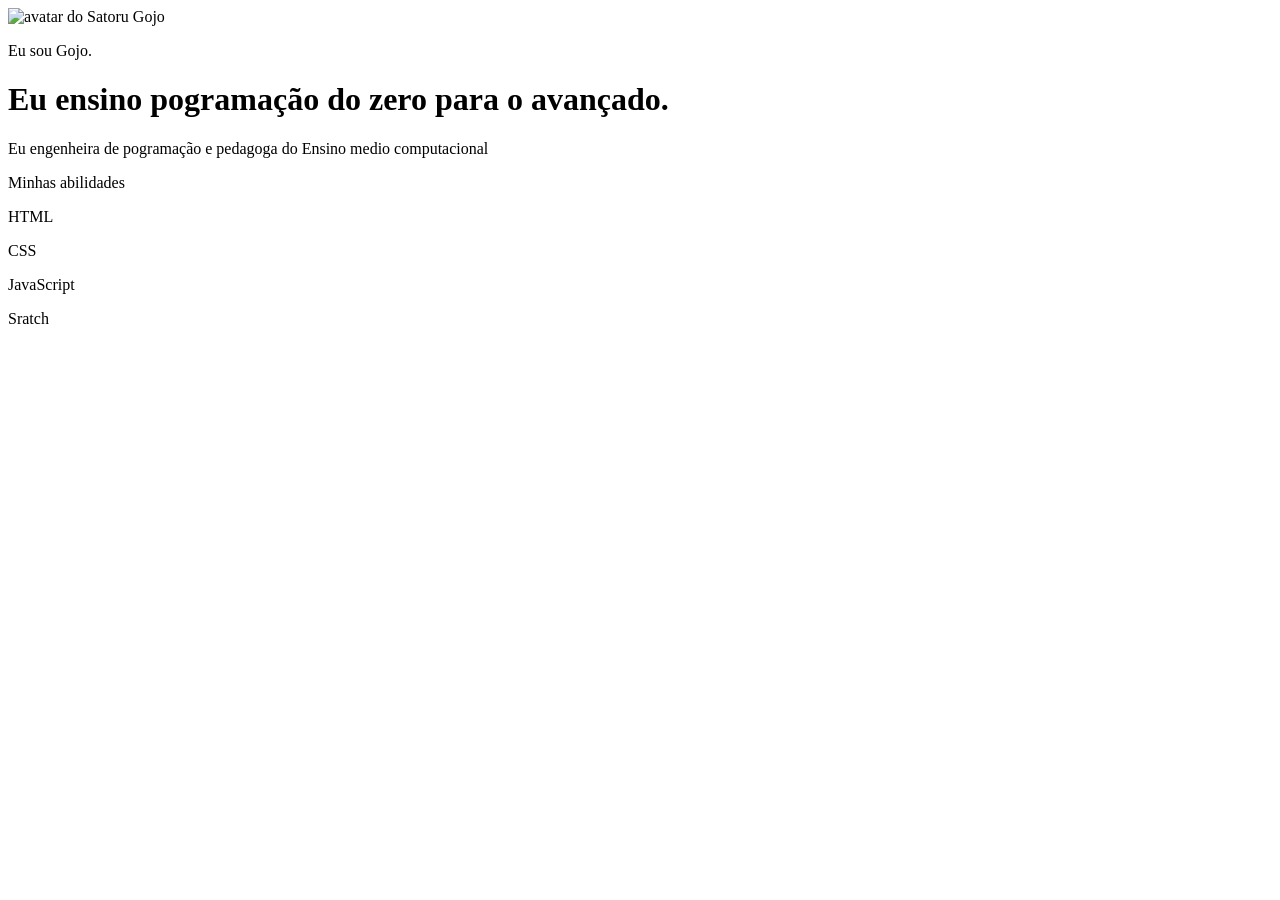
==== Bruno 2B/Index.html @ 33d9b76f "Add files via upload" ====
<!DOCTYPE html>
<html lang="en">
<head>
    <meta charset="UTF-8">
    <meta name="viewport" content="width=device-width, initial-scale=1.0">
    <title>Meu portifolio</title>
</head>
<body>
    <img src="Roxo vazio" alt="avatar do Satoru Gojo" srcaet="">
<p>Eu sou Gojo.</p>
<h1>Eu ensino pogramação do zero para o avançado.</h1>
<p>Eu engenheira de pogramação e pedagoga do Ensino medio computacional</p>
<div>Minhas abilidades</div>
<p>HTML</p>
<p>CSS</p>
<p>JavaScript</p>
<p>Sratch</p>
</body>
</html>
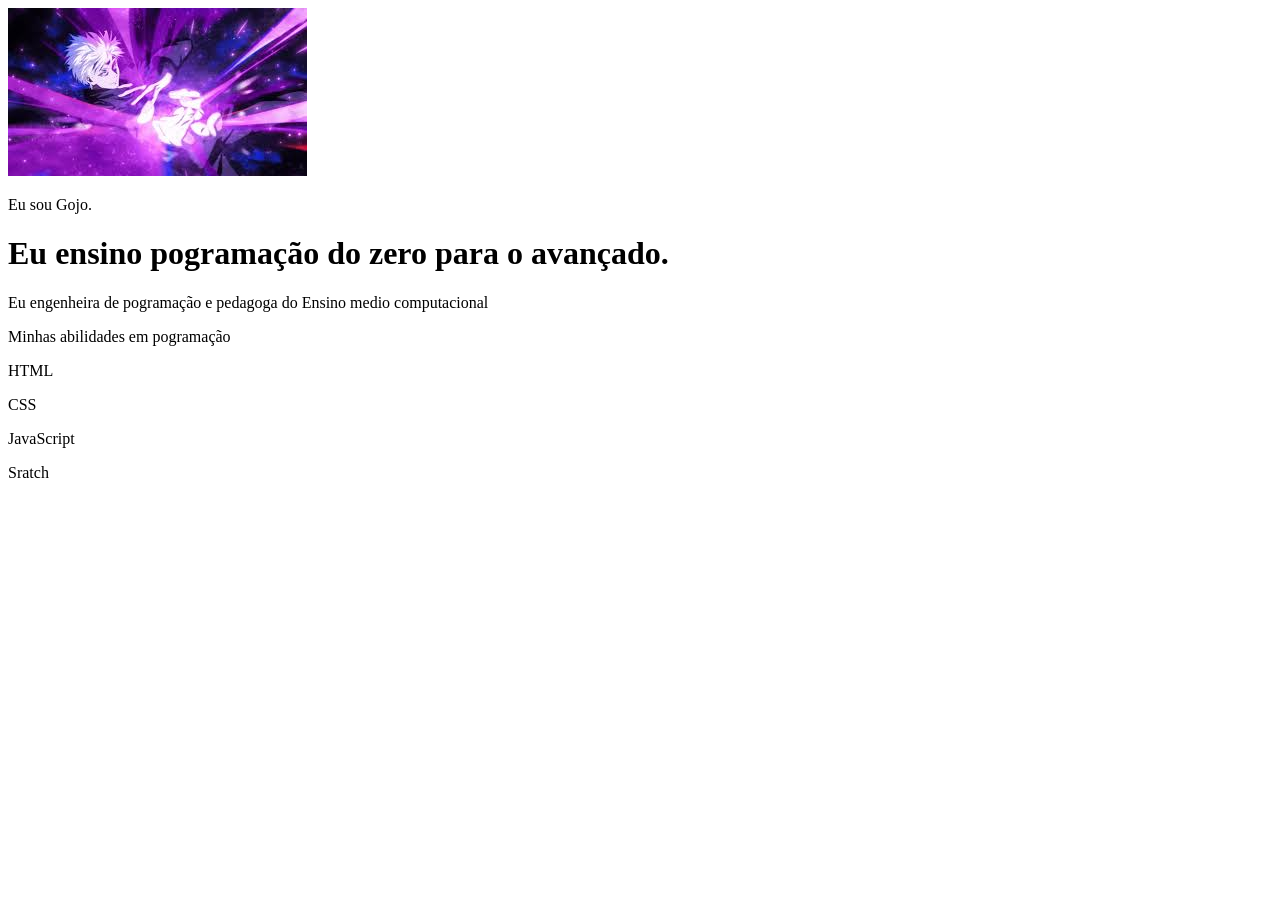
==== commit c99e89db: "Add files via upload" ====
--- a/Bruno 2B/Index.html
+++ b/Bruno 2B/Index.html
@@ -6,14 +6,17 @@
     <title>Meu portifolio</title>
 </head>
 <body>
-    <img src="Roxo vazio" alt="avatar do Satoru Gojo" srcaet="">
+    <HEADER class="container">
+    <img src="img/Roxo vazio.jpeg" alt="avatar do Satoru Gojo" sarset="">
 <p>Eu sou Gojo.</p>
 <h1>Eu ensino pogramação do zero para o avançado.</h1>
 <p>Eu engenheira de pogramação e pedagoga do Ensino medio computacional</p>
-<div>Minhas abilidades</div>
+<div>Minhas abilidades em pogramação</div>
 <p>HTML</p>
 <p>CSS</p>
 <p>JavaScript</p>
 <p>Sratch</p>
+    </HEADER>
 </body>
+
 </html>
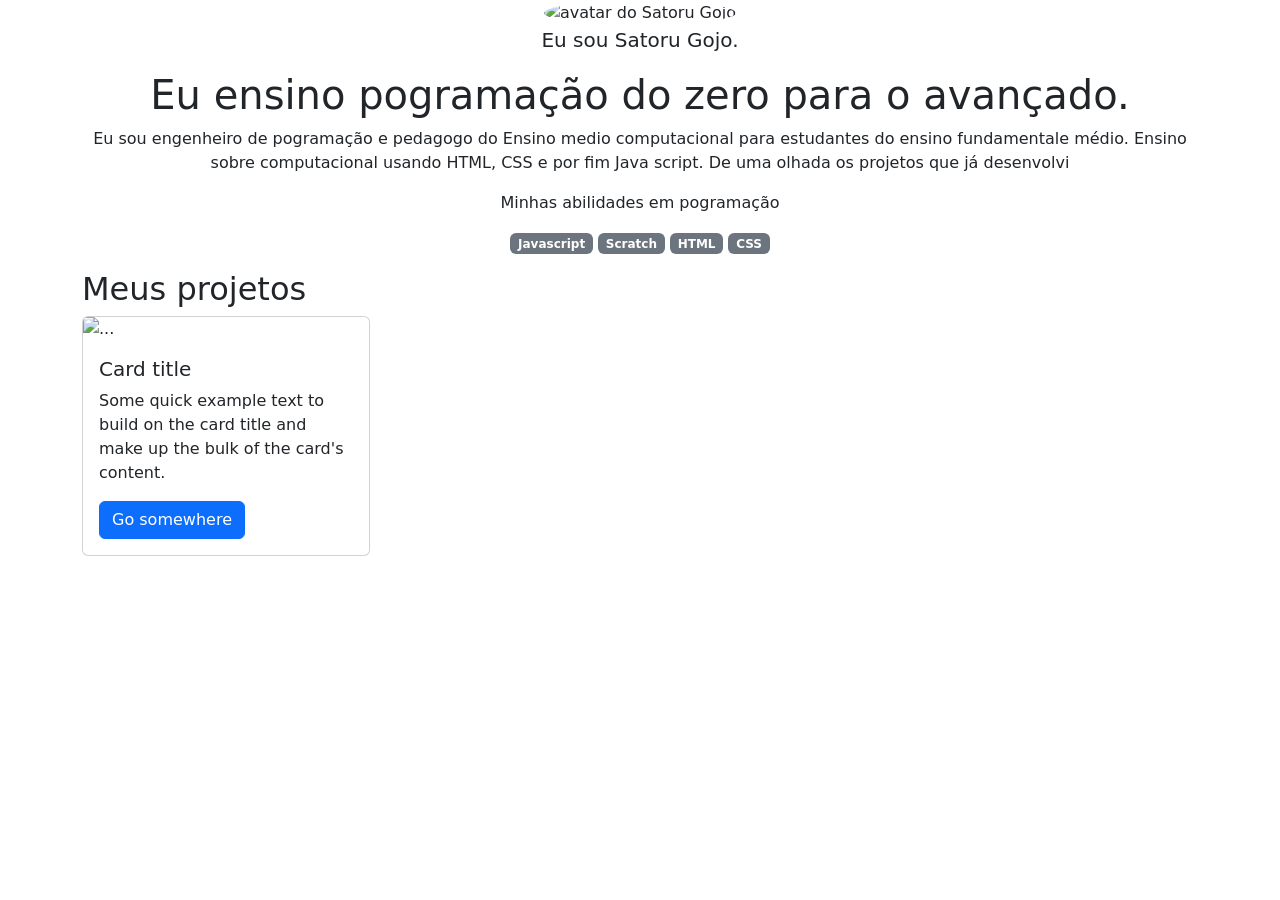
==== commit dffe9660: "Add files via upload" ====
--- a/Bruno 2B/Index.html
+++ b/Bruno 2B/Index.html
@@ -1,22 +1,45 @@
 <!DOCTYPE html>
-<html lang="en">
+<html lang="pt-br">
 <head>
     <meta charset="UTF-8">
     <meta name="viewport" content="width=device-width, initial-scale=1.0">
+    <link href="https://cdn.jsdelivr.net/npm/bootstrap@5.3.2/dist/css/bootstrap.min.css" rel="stylesheet">
+    <link rel= "stylesheet" href="style.CSS">
     <title>Meu portifolio</title>
 </head>
+
 <body>
-    <HEADER class="container">
-    <img src="img/Roxo vazio.jpeg" alt="avatar do Satoru Gojo" sarset="">
-<p>Eu sou Gojo.</p>
-<h1>Eu ensino pogramação do zero para o avançado.</h1>
-<p>Eu engenheira de pogramação e pedagoga do Ensino medio computacional</p>
-<div>Minhas abilidades em pogramação</div>
-<p>HTML</p>
-<p>CSS</p>
-<p>JavaScript</p>
-<p>Sratch</p>
-    </HEADER>
-</body>
+        <header class="container text-center">
+             <img src="img/Inifnite void.webp" alt="avatar do Satoru Gojo" class="rounded-circle" width="350" height="200" srcset="">
+             <p class="lead">Eu sou Satoru Gojo.</p>
+             <h1>Eu ensino pogramação do zero para o avançado.</h1>
+             <p>Eu sou engenheiro de pogramação e pedagogo do Ensino medio computacional para estudantes do ensino fundamentale médio. 
+                Ensino sobre computacional usando HTML, CSS e por fim Java script. De uma olhada os projetos que já desenvolvi</p>
+             <p>Minhas abilidades em pogramação</p>
+             <div>
+                <p class="badge bg-secondary">Javascript</p>
+                <p class="badge bg-secondary">Scratch</p>
+                <p class="badge bg-secondary">HTML</p>
+                <p class="badge bg-secondary">CSS</p>
+            </div>
+        </Header>
+        <main class="container">
+            <h2>Meus projetos</h2>
+            <div class="row">
+                <div class="col-md-4">
+                    <div class="card" style="width: 18rem;">
+                        <img src="..." class="card-img-top" alt="...">
+                        <div class="card-body">
+                          <h5 class="card-title">Card title</h5>
+                          <p class="card-text">Some quick example text to build on the card title and make up the bulk of the card's content.</p>
+                          <a href="#" class="btn btn-primary">Go somewhere</a>
+                        </div>
+                      </div>
+                </div>
+            </div>
 
-</html>+
+        <script src="https://cdn.jsdelivr.net/npm/bootstrap@5.3.2/dist/js/bootstrap.bundle.min.js"></script>
+   </body>
+
+   </html>
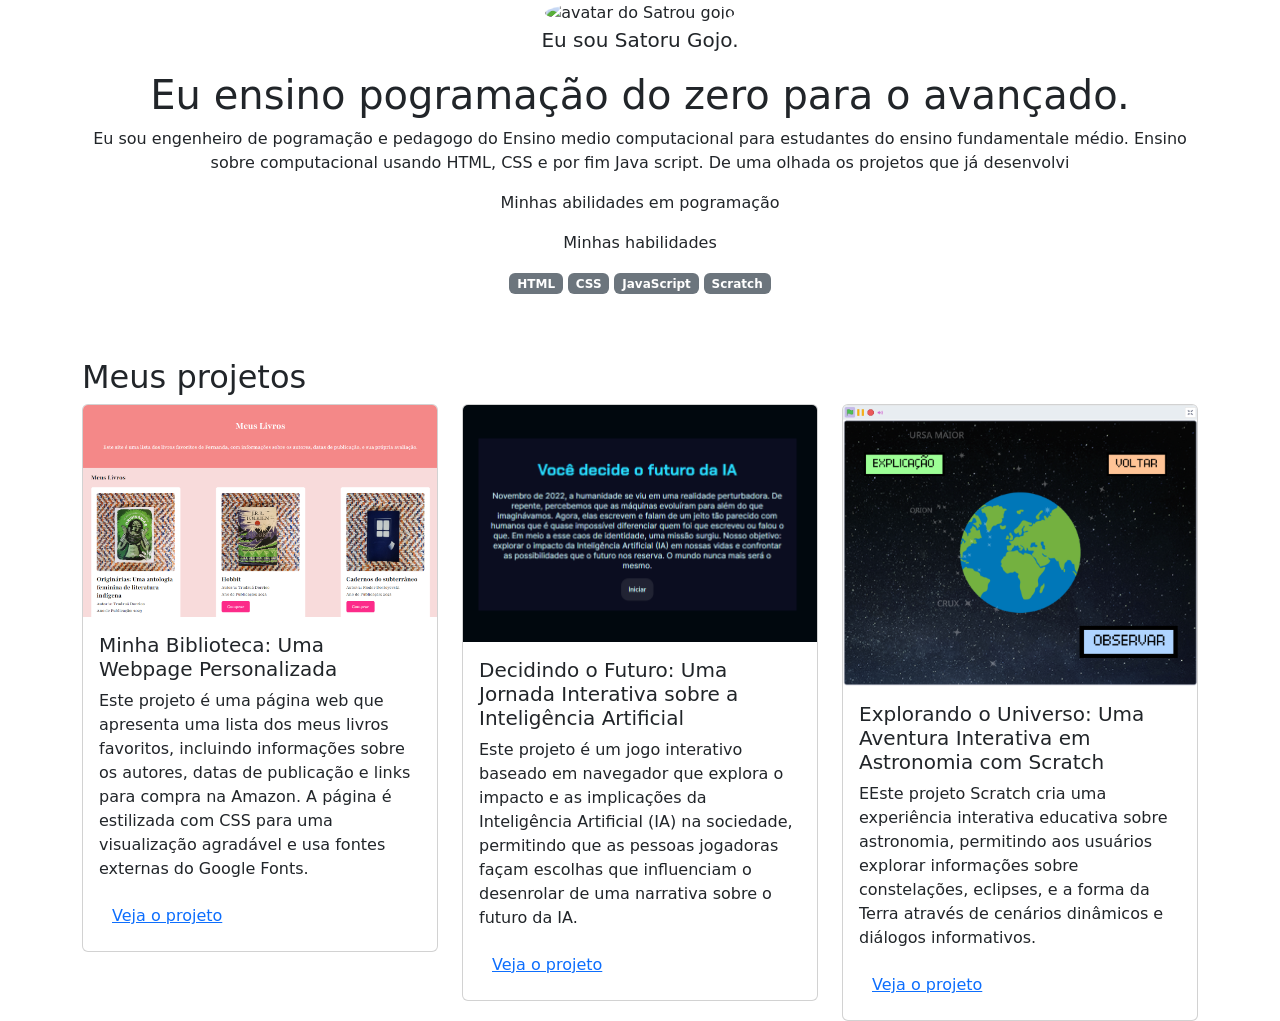
==== commit 3260f05e: "Add files via upload" ====
--- a/Bruno 2B/Index.html
+++ b/Bruno 2B/Index.html
@@ -1,45 +1,84 @@
 <!DOCTYPE html>
 <html lang="pt-br">
+
 <head>
     <meta charset="UTF-8">
     <meta name="viewport" content="width=device-width, initial-scale=1.0">
     <link href="https://cdn.jsdelivr.net/npm/bootstrap@5.3.2/dist/css/bootstrap.min.css" rel="stylesheet">
-    <link rel= "stylesheet" href="style.CSS">
-    <title>Meu portifolio</title>
+    <link rel="stylesheet" href="https://cdn.jsdelivr.net/npm/bootstrap-icons@1.11.3/font/bootstrap-icons.min.css">
+    <link rel="stylesheet" href="style.css">
+    <title>Meu portfólio</title>
 </head>
 
 <body>
-        <header class="container text-center">
-             <img src="img/Inifnite void.webp" alt="avatar do Satoru Gojo" class="rounded-circle" width="350" height="200" srcset="">
+    <header class="container text-center">
+    <img src="img/Inifnite void.webp" alt="avatar do Satrou gojo" class="rounded-circle" width="300" height="150" srcset="">
              <p class="lead">Eu sou Satoru Gojo.</p>
              <h1>Eu ensino pogramação do zero para o avançado.</h1>
              <p>Eu sou engenheiro de pogramação e pedagogo do Ensino medio computacional para estudantes do ensino fundamentale médio. 
                 Ensino sobre computacional usando HTML, CSS e por fim Java script. De uma olhada os projetos que já desenvolvi</p>
              <p>Minhas abilidades em pogramação</p>
+             <p>Minhas habilidades</p>
              <div>
-                <p class="badge bg-secondary">Javascript</p>
-                <p class="badge bg-secondary">Scratch</p>
-                <p class="badge bg-secondary">HTML</p>
-                <p class="badge bg-secondary">CSS</p>
-            </div>
-        </Header>
-        <main class="container">
-            <h2>Meus projetos</h2>
-            <div class="row">
-                <div class="col-md-4">
-                    <div class="card" style="width: 18rem;">
-                        <img src="..." class="card-img-top" alt="...">
-                        <div class="card-body">
-                          <h5 class="card-title">Card title</h5>
-                          <p class="card-text">Some quick example text to build on the card title and make up the bulk of the card's content.</p>
-                          <a href="#" class="btn btn-primary">Go somewhere</a>
-                        </div>
-                      </div>
-                </div>
-            </div>
-
-
-        <script src="https://cdn.jsdelivr.net/npm/bootstrap@5.3.2/dist/js/bootstrap.bundle.min.js"></script>
-   </body>
-
-   </html>+                 <p class="badge bg-secondary">HTML</p>
+                 <p class="badge bg-secondary">CSS</p>
+                 <p class="badge bg-secondary">JavaScript</p>
+                 <p class="badge bg-secondary">Scratch</p>
+             </div>
+         </header>
+         <main class="container mt-5">
+             <h2>Meus projetos</h2>
+             <div class="row">
+                 <!-- Projeto 1 -->
+                 <div class="col-md-4">
+                     <div class="card">
+                         <img src="img/projeto-1.png" class="card-img-top" alt="Imagem do projeto de biblioteca virtual">
+                         <div class="card-body">
+                             <h5 class="card-title">Minha Biblioteca: Uma Webpage Personalizada</h5>
+                             <p class="card-text">Este projeto é uma página web que apresenta uma lista dos meus livros
+                                 favoritos, incluindo informações sobre os autores, datas de publicação e links para compra
+                                 na Amazon. A página é estilizada com CSS para uma visualização agradável e usa fontes
+                                 externas do Google Fonts.
+                             </p>
+                             <button type="button" class="btn btn-link">Veja o projeto</button>
+                         </div>
+                     </div>
+                 </div>
+                 <!-- Projeto 2 -->
+                 <div class="col-md-4">
+                     <div class="card">
+                         <img src="img/projeto-2.png" class="card-img-top" alt="Imagem do projeto de biblioteca virtual">
+                         <div class="card-body">
+                             <h5 class="card-title">Decidindo o Futuro: Uma Jornada Interativa sobre a Inteligência
+                                 Artificial</h5>
+                             <p class="card-text">Este projeto é um jogo interativo baseado em navegador que explora o
+                                 impacto e as implicações da Inteligência Artificial (IA) na sociedade, permitindo que as
+                                 pessoas jogadoras façam escolhas que influenciam o desenrolar de uma narrativa sobre o
+                                 futuro da IA.</p>
+                             <button type="button" class="btn btn-link">Veja o projeto</button>
+                         </div>
+                     </div>
+                 </div>
+     
+                 <!-- Projeto 3 -->
+                 <div class="col-md-4">
+                     <div class="card">
+                         <img src="img/projeto-3.png" class="card-img-top" alt="Imagem do projeto de biblioteca virtual">
+                         <div class="card-body">
+                             <h5 class="card-title">Explorando o Universo: Uma Aventura Interativa em Astronomia com Scratch
+                             </h5>
+                             <p class="card-text">EEste projeto Scratch cria uma experiência interativa educativa sobre
+                                 astronomia, permitindo aos usuários explorar informações sobre constelações, eclipses, e a
+                                 forma da Terra através de cenários dinâmicos e diálogos informativos.
+                             </p>
+                             <button type="button" class="btn btn-link">Veja o projeto</button>
+                         </div>
+                     </div>
+                 </div>
+             </div>
+     
+         </main>
+         <script src="https://cdn.jsdelivr.net/npm/bootstrap@5.3.2/dist/js/bootstrap.bundle.min.js"></script>
+     </body>
+     
+     </html>
